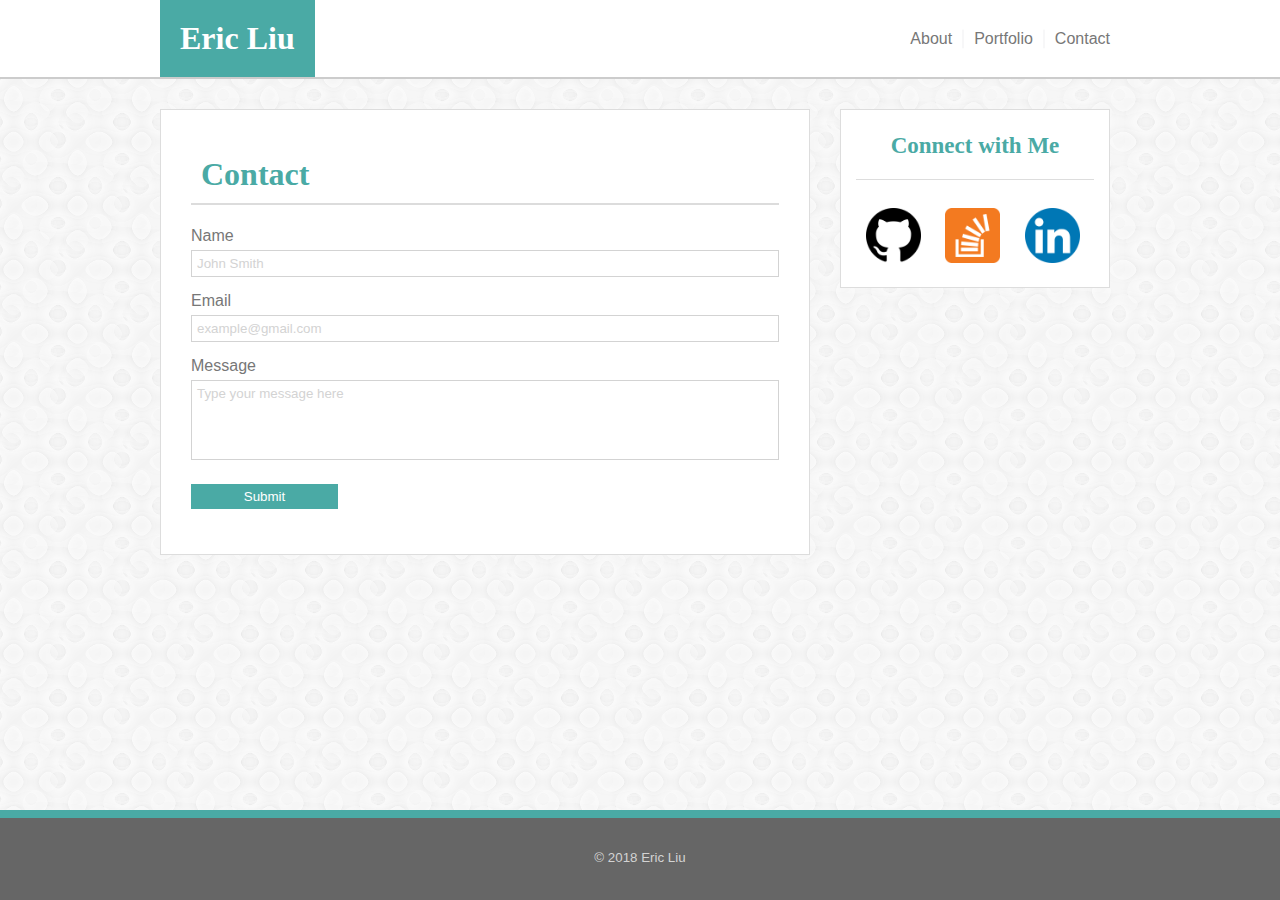
==== contact.html @ 137f89e6 "Add files via upload" ====
<!DOCTYPE html>
<html>

<head>
    <title>About Me</title>
    <link rel="stylesheet" type="text/css" href="assets/css/style.css">
</head>
<div class="flex-container">

    <body>
        <div id="nav-container">
            <nav>
                <h1 id="nav-name">Eric Liu</h1>
                <a href="contact.html">Contact</a>
                <img class="nav-line" src="assets/images/vertical-line.png">
                <a href="portfolio.html">Portfolio</a>
                <img class="nav-line" src="assets/images/vertical-line.png">
                <a href="index.html">About</a>
            </nav>
        </div>
        <main>
            <div class="sidebar">
                <h3>Connect with Me</h3>
                <a href="https://github.com/n0rthf4ce" target="_blank">
                    <img class="contact-button" src="assets/images/github.png" alt="github">
                </a>
                <a href="https://stackoverflow.com/users/9231251/eric-liu" target="_blank">
                    <img class="contact-button" src="assets/images/stackoverflow.png" alt="stack overflow">
                </a>
                <a href="https://www.linkedin.com/in/eric-liu-49a389a9/" target="_blank">
                    <img class="contact-button" src="assets/images/linkedin.png" alt="linkedin">
                </a>
            </div>
            <div class="main-content">
                <h1 class="main-header">Contact</h1>
                <form action="#">
                    Name
                    <br>
                    <input type="text" name="name" placeholder="John Smith">
                    <br> Email
                    <br>
                    <input type="text" name="address" placeholder="example@gmail.com">
                    <br> Message
                    <br>
                    <textarea name="message" placeholder="Type your message here"></textarea>
                    <br>
                    <input class="email-button" type="submit" value="Submit">
                </form>
            </div>
        </main>
        <footer>
            <h4>
                <small>&copy; 2018 Eric Liu</small>
            </h4>
        </footer>
    </body>
    </body>

</html>
---- assets/css/style.css ----
*{
    box-sizing: border-box;
    font-family: 'Arial', 'Helvetica Neue', Helvetica, sans-serif;
}
html, body{
    margin: 0;
    padding: 0;
    border: 0;
    background-image: url("../images/confectionary.png");
}
main{
    flex: 1;
    margin: auto;
    margin-bottom: 30px;
    position: relative;
    width: 960px;
}
h3, h1{
    font-size: 2em;
    font-family: 'Georgia', Times, 'Times New Roman', serif;
    color: #4aaaa5;
}
h3{
    padding-bottom: 20px;
    font-size: 23px;
    text-align: center;
    border-bottom: 1px #dddddd solid;
}
h5{
    font-size: 20px;
    font-family: 'times new roman';
    font-weight: 100;
    letter-spacing: 1.5px;
    position: absolute; 
    left: 0;
    bottom: -20px;
    width: 100%;
    text-align: center;
    color: white;
    padding: 10px;
    background-color: #4aaaa5;
    float:left;
}
p{
    color: #777777;
    padding: 10px;
    line-height: 150%;
}
nav{
    margin: auto;
    width: 960px;
}
nav a{
    margin: 10px;
    padding-top: 20px;
    float:right;
    z-index: 5;
       
}
footer{
    padding-bottom: 50px;
    margin: auto;
    height: 90px;
    width: 100%;
    background-color: #666666;
    border-top: 8px #4aaaa5 solid;

}
a:link {
    text-decoration: none;
    color:#777777;
}

/* visited link */
a:visited {
    color:#bebebe;
}

/* mouse over link */
a:hover {
    color: #4aaaa5;
}

/* selected link */
a:active {
    color: black;
}
::placeholder{
    color: lightgrey;
}
input, textarea{
    color: #777777;
    margin: 5px 0 15px 0;
    padding: 5px;
    width: 100%;
    border: 1px lightgrey solid;
}
input:focus, textarea:focus{
    background-color: #e8ffff;
}
textarea{
    height: 80px;
    resize: none;
}
form{
    color: #777777;
}
h4{
    font-weight: normal;
    color: lightgrey;
    border: 0;
    margin: 0;
    padding-top: 30px;
    text-align: center;

}
.nav-line{
    height: 22px;
    width: 2px;
    float: right;
    margin: 28px 0 0 0;
    z-index: -1;
}
.flex-container{
    display: flex;
    flex-direction: column;
    min-height: 100vh;
}
.main-content{
    margin-top: 30px;
    padding: 15px 30px 30px 30px;
    background-color: #ffffff;
    width: 650px;
    border: 1px #dddddd solid;
}
.sidebar{
    border: 1px #dddddd solid;
    padding: 0px 15px 15px 15px;
    background-color: #ffffff;
    margin: auto;
    margin-top: 30px;
    position: absolute;
    right: 10px;
    width: 270px;
}
.contact-button{
    margin: 5px 10px;
    height: 55px;
    width: 55px;
}
.contact-button:hover{
    opacity: .5;
}
.main-header{
    padding: 10px;
    border-bottom: 2px gainsboro solid;
}
.email-button{
    padding: 5px;
    background-color: #4aaaa5;
    color: white;
    border: none;
    width: 25%;
}
.email-button:hover{
    background-color: lightgrey;
    color: #4aaaa5
}
.email-button:active{
    background-color: grey;
    color: #4aaaa5
}
.portfolio-container{
    position: relative;
    height: 200px;
    width: 261px;
    margin: 15px;
    display: inline-block;
}
.portfolio-container:hover{
    opacity:.5;
}
.portfolio-item{
    border-radius: 5% 0;
    height: 200px;
    width: 261px;
    margin: auto;
    
}
.back-to-portfolio{
    font-size: .8em;
    color: #4aaaa5;
}
.back-to-portfolio:hover{
    opacity: .5;
}
#nav-container{
    width: 100%;
    background-color: #ffffff;
    position: relative;
    padding: 0;
    overflow: auto;
    border-bottom: 2px #cccccc solid;
}
#nav-name{
    position: relative;
    left: 0;
    margin: 0;
    color: white;
    padding: 20px;
    background-color: #4aaaa5;
    float:left;
}
#profile-image{
    border-radius: 5% 0;
    margin: 16px 10px 10px 10px;
    float: left;
    height: 200px;
    width: 300px;
}
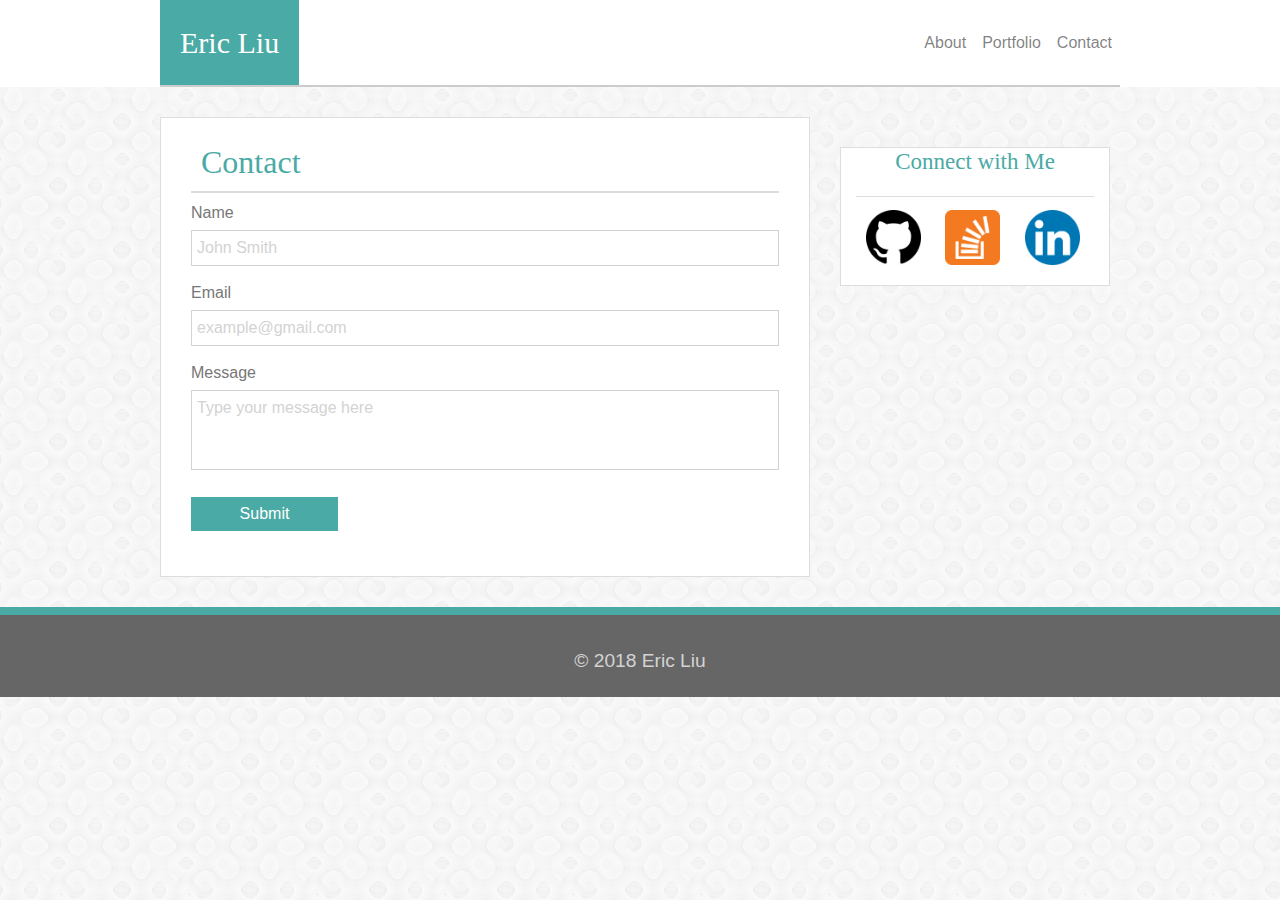
==== commit b3d29fe4: "added bootstrap responsive navbar" ====
--- a/contact.html
+++ b/contact.html
@@ -3,19 +3,32 @@
 
 <head>
     <title>About Me</title>
+    <link rel="stylesheet" href="https://maxcdn.bootstrapcdn.com/bootstrap/4.0.0/css/bootstrap.min.css" integrity="sha384-Gn5384xqQ1aoWXA+058RXPxPg6fy4IWvTNh0E263XmFcJlSAwiGgFAW/dAiS6JXm"
+        crossorigin="anonymous">
     <link rel="stylesheet" type="text/css" href="assets/css/style.css">
+
 </head>
-<div class="flex-container">
-
     <body>
         <div id="nav-container">
-            <nav>
-                <h1 id="nav-name">Eric Liu</h1>
-                <a href="contact.html">Contact</a>
-                <img class="nav-line" src="assets/images/vertical-line.png">
-                <a href="portfolio.html">Portfolio</a>
-                <img class="nav-line" src="assets/images/vertical-line.png">
-                <a href="index.html">About</a>
+            <nav class="navbar navbar-expand-lg navbar-light">
+                <a class="navbar-brand" id="nav-name" href="index.html">Eric Liu</a>
+                <button class="navbar-toggler" type="button" data-toggle="collapse" data-target="#navbarNav" aria-controls="navbarNav" aria-expanded="false"
+                    aria-label="Toggle navigation">
+                    <span class="navbar-toggler-icon"></span>
+                </button>
+                <div class="collapse navbar-collapse" id="navbarNav">
+                    <ul class="nav navbar-nav ml-auto">
+                        <li class="nav-item">
+                            <a class="nav-link" href="index.html">About</a>
+                        </li>
+                        <li class="nav-item">
+                            <a class="nav-link" href="portfolio.html">Portfolio</a>
+                        </li>
+                        <li class="nav-item">
+                            <a class="nav-link" href="contact.html">Contact</a>
+                        </li>
+                    </ul>
+                </div>
             </nav>
         </div>
         <main>
@@ -53,7 +66,12 @@
                 <small>&copy; 2018 Eric Liu</small>
             </h4>
         </footer>
-    </body>
+        <script src="https://code.jquery.com/jquery-3.2.1.slim.min.js" integrity="sha384-KJ3o2DKtIkvYIK3UENzmM7KCkRr/rE9/Qpg6aAZGJwFDMVNA/GpGFF93hXpG5KkN"
+            crossorigin="anonymous"></script>
+        <script src="https://cdnjs.cloudflare.com/ajax/libs/popper.js/1.12.9/umd/popper.min.js" integrity="sha384-ApNbgh9B+Y1QKtv3Rn7W3mgPxhU9K/ScQsAP7hUibX39j7fakFPskvXusvfa0b4Q"
+            crossorigin="anonymous"></script>
+        <script src="https://maxcdn.bootstrapcdn.com/bootstrap/4.0.0/js/bootstrap.min.js" integrity="sha384-JZR6Spejh4U02d8jOt6vLEHfe/JQGiRRSQQxSfFWpi1MquVdAyjUar5+76PVCmYl"
+            crossorigin="anonymous"></script>
     </body>
 
 </html>--- a/assets/css/style.css
+++ b/assets/css/style.css
@@ -48,15 +48,8 @@
     line-height: 150%;
 }
 nav{
-    margin: auto;
-    width: 960px;
-}
-nav a{
-    margin: 10px;
-    padding-top: 20px;
-    float:right;
-    z-index: 5;
-       
+    background-color: #ffffff;
+    border-bottom: 2px #cccccc solid;
 }
 footer{
     padding-bottom: 50px;
@@ -115,6 +108,9 @@
     text-align: center;
 
 }
+.navbar{
+    padding: 0;
+}
 .nav-line{
     height: 22px;
     width: 2px;
@@ -195,15 +191,25 @@
 .back-to-portfolio:hover{
     opacity: .5;
 }
+.collapse.show{
+    margin-left: 2%;
+}
+.navbar-toggler{
+    margin-right: 2%;
+    background-color: #edfdfc;
+}
 #nav-container{
     width: 100%;
     background-color: #ffffff;
     position: relative;
     padding: 0;
     overflow: auto;
-    border-bottom: 2px #cccccc solid;
+
 }
 #nav-name{
+    font-family: 'Georgia', Times, 'Times New Roman', serif;
+    font-size: 30px;
+    text-decoration: bold;
     position: relative;
     left: 0;
     margin: 0;
@@ -219,3 +225,9 @@
     height: 200px;
     width: 300px;
 }
+@media screen and (min-width: 960px){
+    nav{
+        width:960px;
+        margin: auto;
+    }
+}
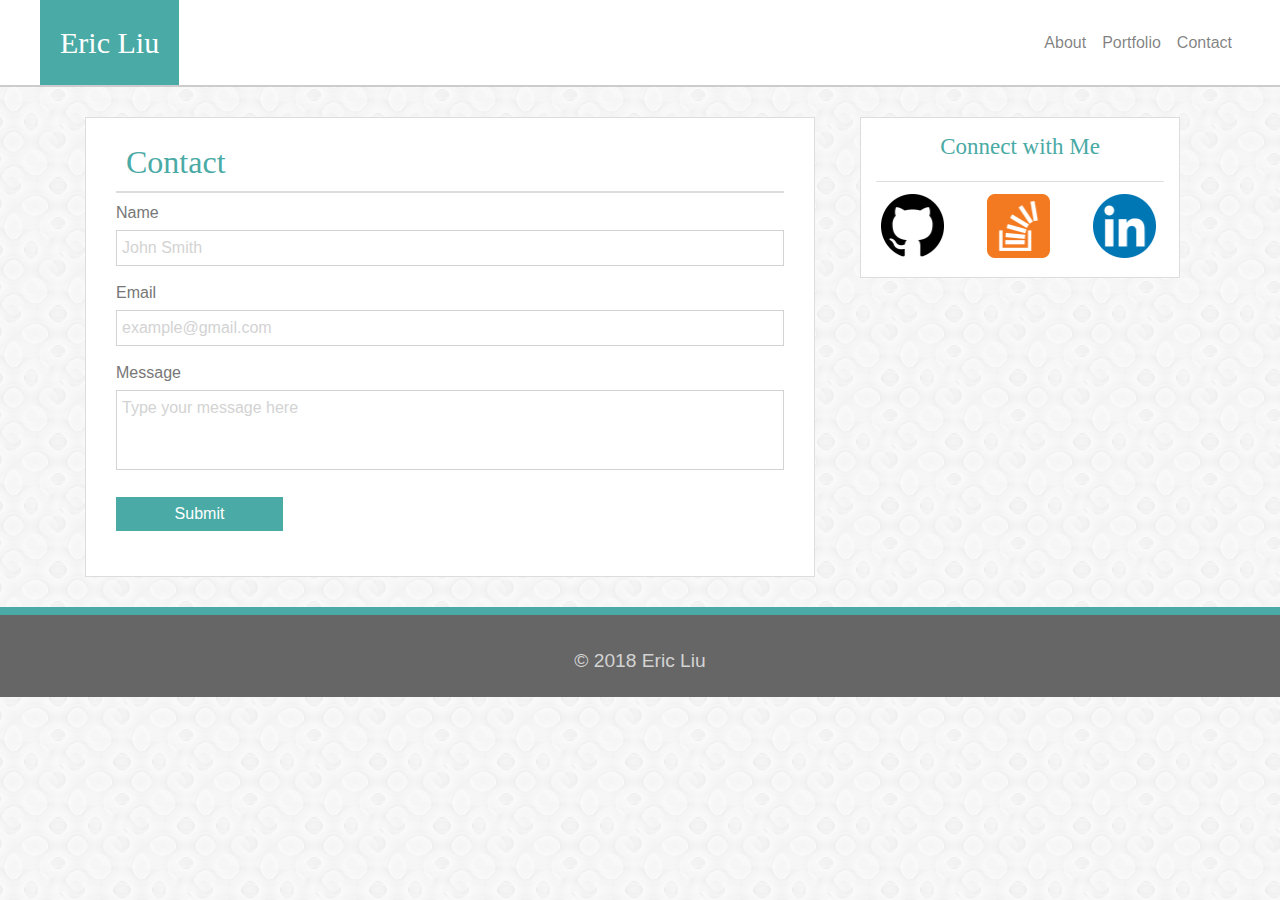
==== commit 20ae3e36: "added bootstrap elements to portfolio and contact pages" ====
--- a/contact.html
+++ b/contact.html
@@ -8,70 +8,85 @@
     <link rel="stylesheet" type="text/css" href="assets/css/style.css">
 
 </head>
-    <body>
-        <div id="nav-container">
-            <nav class="navbar navbar-expand-lg navbar-light">
-                <a class="navbar-brand" id="nav-name" href="index.html">Eric Liu</a>
-                <button class="navbar-toggler" type="button" data-toggle="collapse" data-target="#navbarNav" aria-controls="navbarNav" aria-expanded="false"
-                    aria-label="Toggle navigation">
-                    <span class="navbar-toggler-icon"></span>
-                </button>
-                <div class="collapse navbar-collapse" id="navbarNav">
-                    <ul class="nav navbar-nav ml-auto">
-                        <li class="nav-item">
-                            <a class="nav-link" href="index.html">About</a>
-                        </li>
-                        <li class="nav-item">
-                            <a class="nav-link" href="portfolio.html">Portfolio</a>
-                        </li>
-                        <li class="nav-item">
-                            <a class="nav-link" href="contact.html">Contact</a>
-                        </li>
-                    </ul>
+
+<body>
+    <div id="nav-container">
+        <nav class="navbar navbar-expand-lg navbar-light">
+            <a class="navbar-brand" id="nav-name" href="index.html">Eric Liu</a>
+            <button class="navbar-toggler" type="button" data-toggle="collapse" data-target="#navbarNav" aria-controls="navbarNav" aria-expanded="false"
+                aria-label="Toggle navigation">
+                <span class="navbar-toggler-icon"></span>
+            </button>
+            <div class="collapse navbar-collapse" id="navbarNav">
+                <ul class="nav navbar-nav ml-auto">
+                    <li class="nav-item">
+                        <a class="nav-link" href="index.html">About</a>
+                    </li>
+                    <li class="nav-item">
+                        <a class="nav-link" href="portfolio.html">Portfolio</a>
+                    </li>
+                    <li class="nav-item">
+                        <a class="nav-link" href="contact.html">Contact</a>
+                    </li>
+                </ul>
+            </div>
+        </nav>
+    </div>
+    <main class="container">
+        <div class="row">
+            <div class="col-md-8">
+                <div class="main-content">
+                    <h1 class="main-header">Contact</h1>
+                    <form action="#">
+                        Name
+                        <br>
+                        <input type="text" name="name" placeholder="John Smith">
+                        <br> Email
+                        <br>
+                        <input type="text" name="address" placeholder="example@gmail.com">
+                        <br> Message
+                        <br>
+                        <textarea name="message" placeholder="Type your message here"></textarea>
+                        <br>
+                        <input class="email-button" type="submit" value="Submit">
+                    </form>
                 </div>
-            </nav>
+            </div>
+            <div class="col-md-4">
+                <div class="sidebar">
+                    <h3>Connect with Me</h3>
+                    <div class="row">
+                        <div class="col-4 fix-padding">
+                            <a href="https://github.com/n0rthf4ce" target="_blank">
+                                <img class="contact-button img-fluid" src="assets/images/github.png" alt="github">
+                            </a>
+                        </div>
+                        <div class="col-4 fix-padding">
+                            <a href="https://stackoverflow.com/users/9231251/eric-liu" target="_blank">
+                                <img class="contact-button img-fluid" src="assets/images/stackoverflow.png" alt="stack overflow">
+                            </a>
+                        </div>
+                        <div class="col-4 fix-padding">
+                            <a href="https://www.linkedin.com/in/eric-liu-49a389a9/" target="_blank">
+                                <img class="contact-button img-fluid" src="assets/images/linkedin.png" alt="linkedin">
+                            </a>
+                        </div>
+                    </div>
+                </div>
+            </div>
         </div>
-        <main>
-            <div class="sidebar">
-                <h3>Connect with Me</h3>
-                <a href="https://github.com/n0rthf4ce" target="_blank">
-                    <img class="contact-button" src="assets/images/github.png" alt="github">
-                </a>
-                <a href="https://stackoverflow.com/users/9231251/eric-liu" target="_blank">
-                    <img class="contact-button" src="assets/images/stackoverflow.png" alt="stack overflow">
-                </a>
-                <a href="https://www.linkedin.com/in/eric-liu-49a389a9/" target="_blank">
-                    <img class="contact-button" src="assets/images/linkedin.png" alt="linkedin">
-                </a>
-            </div>
-            <div class="main-content">
-                <h1 class="main-header">Contact</h1>
-                <form action="#">
-                    Name
-                    <br>
-                    <input type="text" name="name" placeholder="John Smith">
-                    <br> Email
-                    <br>
-                    <input type="text" name="address" placeholder="example@gmail.com">
-                    <br> Message
-                    <br>
-                    <textarea name="message" placeholder="Type your message here"></textarea>
-                    <br>
-                    <input class="email-button" type="submit" value="Submit">
-                </form>
-            </div>
-        </main>
-        <footer>
-            <h4>
-                <small>&copy; 2018 Eric Liu</small>
-            </h4>
-        </footer>
-        <script src="https://code.jquery.com/jquery-3.2.1.slim.min.js" integrity="sha384-KJ3o2DKtIkvYIK3UENzmM7KCkRr/rE9/Qpg6aAZGJwFDMVNA/GpGFF93hXpG5KkN"
-            crossorigin="anonymous"></script>
-        <script src="https://cdnjs.cloudflare.com/ajax/libs/popper.js/1.12.9/umd/popper.min.js" integrity="sha384-ApNbgh9B+Y1QKtv3Rn7W3mgPxhU9K/ScQsAP7hUibX39j7fakFPskvXusvfa0b4Q"
-            crossorigin="anonymous"></script>
-        <script src="https://maxcdn.bootstrapcdn.com/bootstrap/4.0.0/js/bootstrap.min.js" integrity="sha384-JZR6Spejh4U02d8jOt6vLEHfe/JQGiRRSQQxSfFWpi1MquVdAyjUar5+76PVCmYl"
-            crossorigin="anonymous"></script>
-    </body>
+    </main>
+    <footer>
+        <h4>
+            <small>&copy; 2018 Eric Liu</small>
+        </h4>
+    </footer>
+    <script src="https://code.jquery.com/jquery-3.2.1.slim.min.js" integrity="sha384-KJ3o2DKtIkvYIK3UENzmM7KCkRr/rE9/Qpg6aAZGJwFDMVNA/GpGFF93hXpG5KkN"
+        crossorigin="anonymous"></script>
+    <script src="https://cdnjs.cloudflare.com/ajax/libs/popper.js/1.12.9/umd/popper.min.js" integrity="sha384-ApNbgh9B+Y1QKtv3Rn7W3mgPxhU9K/ScQsAP7hUibX39j7fakFPskvXusvfa0b4Q"
+        crossorigin="anonymous"></script>
+    <script src="https://maxcdn.bootstrapcdn.com/bootstrap/4.0.0/js/bootstrap.min.js" integrity="sha384-JZR6Spejh4U02d8jOt6vLEHfe/JQGiRRSQQxSfFWpi1MquVdAyjUar5+76PVCmYl"
+        crossorigin="anonymous"></script>
+</body>
 
 </html>--- a/assets/css/style.css
+++ b/assets/css/style.css
@@ -14,7 +14,6 @@
     margin: auto;
     margin-bottom: 30px;
     position: relative;
-    width: 960px;
 }
 h3, h1{
     font-size: 2em;
@@ -49,7 +48,6 @@
 }
 nav{
     background-color: #ffffff;
-    border-bottom: 2px #cccccc solid;
 }
 footer{
     padding-bottom: 50px;
@@ -127,23 +125,22 @@
     margin-top: 30px;
     padding: 15px 30px 30px 30px;
     background-color: #ffffff;
-    width: 650px;
     border: 1px #dddddd solid;
 }
 .sidebar{
     border: 1px #dddddd solid;
-    padding: 0px 15px 15px 15px;
+    padding: 15px 15px 15px 15px;
     background-color: #ffffff;
     margin: auto;
-    margin-top: 30px;
-    position: absolute;
-    right: 10px;
-    width: 270px;
+    margin: 30px 15px;
+}
+.fix-padding{
+    padding-right: 0;
 }
 .contact-button{
-    margin: 5px 10px;
-    height: 55px;
-    width: 55px;
+    padding: 5%;
+    width: 80%;
+
 }
 .contact-button:hover{
     opacity: .5;
@@ -169,20 +166,11 @@
 }
 .portfolio-container{
     position: relative;
-    height: 200px;
-    width: 261px;
     margin: 15px;
     display: inline-block;
 }
 .portfolio-container:hover{
     opacity:.5;
-}
-.portfolio-item{
-    border-radius: 5% 0;
-    height: 200px;
-    width: 261px;
-    margin: auto;
-    
 }
 .back-to-portfolio{
     font-size: .8em;
@@ -204,6 +192,7 @@
     position: relative;
     padding: 0;
     overflow: auto;
+    border-bottom: 2px #cccccc solid;
 
 }
 #nav-name{
@@ -222,12 +211,12 @@
     border-radius: 5% 0;
     margin: 16px 10px 10px 10px;
     float: left;
-    height: 200px;
-    width: 300px;
-}
-@media screen and (min-width: 960px){
+    max-width: 50%;
+    min-width: 150px;
+}
+@media screen and (min-width: 1200px){
     nav{
-        width:960px;
+        width:1200px;
         margin: auto;
     }
 }
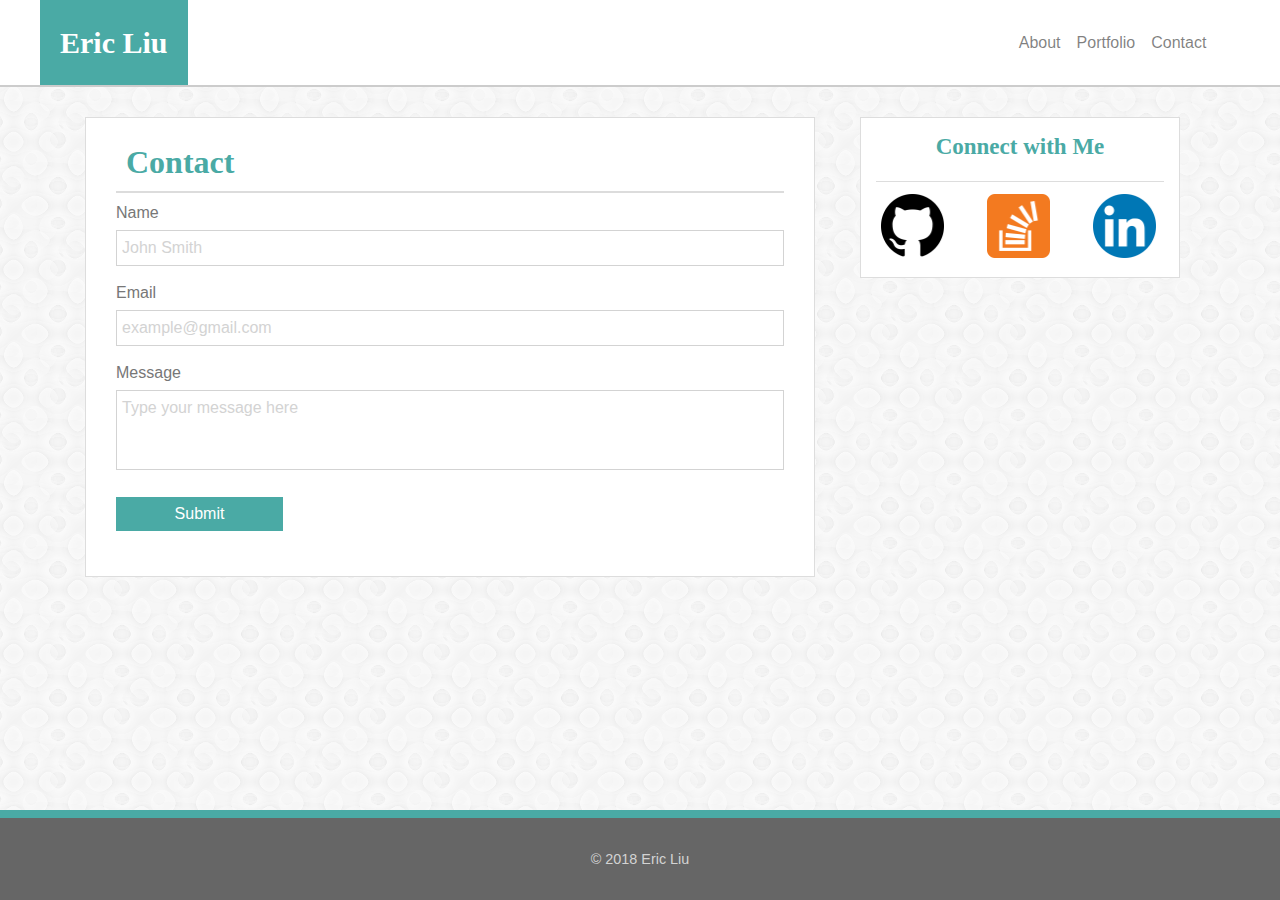
==== commit aac9347c: "added meta tags and changes titles" ====
--- a/contact.html
+++ b/contact.html
@@ -2,7 +2,9 @@
 <html>
 
 <head>
-    <title>About Me</title>
+    <title>Contact</title>
+    <meta charset="utf-8">
+    <meta name="viewport" content="width=device-width, initial-scale=1, shrink-to-fit=no">
     <link rel="stylesheet" href="https://maxcdn.bootstrapcdn.com/bootstrap/4.0.0/css/bootstrap.min.css" integrity="sha384-Gn5384xqQ1aoWXA+058RXPxPg6fy4IWvTNh0E263XmFcJlSAwiGgFAW/dAiS6JXm"
         crossorigin="anonymous">
     <link rel="stylesheet" type="text/css" href="assets/css/style.css">
--- a/assets/css/style.css
+++ b/assets/css/style.css
@@ -16,6 +16,7 @@
     position: relative;
 }
 h3, h1{
+    font-weight: 600;
     font-size: 2em;
     font-family: 'Georgia', Times, 'Times New Roman', serif;
     color: #4aaaa5;
@@ -98,7 +99,8 @@
     color: #777777;
 }
 h4{
-    font-weight: normal;
+    font-size: 18px;
+    font-weight: 600;
     color: lightgrey;
     border: 0;
     margin: 0;
@@ -108,6 +110,7 @@
 }
 .navbar{
     padding: 0;
+    padding-right: 2%;
 }
 .nav-line{
     height: 22px;
@@ -116,7 +119,7 @@
     margin: 28px 0 0 0;
     z-index: -1;
 }
-.flex-container{
+body{
     display: flex;
     flex-direction: column;
     min-height: 100vh;
@@ -198,7 +201,7 @@
 #nav-name{
     font-family: 'Georgia', Times, 'Times New Roman', serif;
     font-size: 30px;
-    text-decoration: bold;
+    font-weight: 600;
     position: relative;
     left: 0;
     margin: 0;
